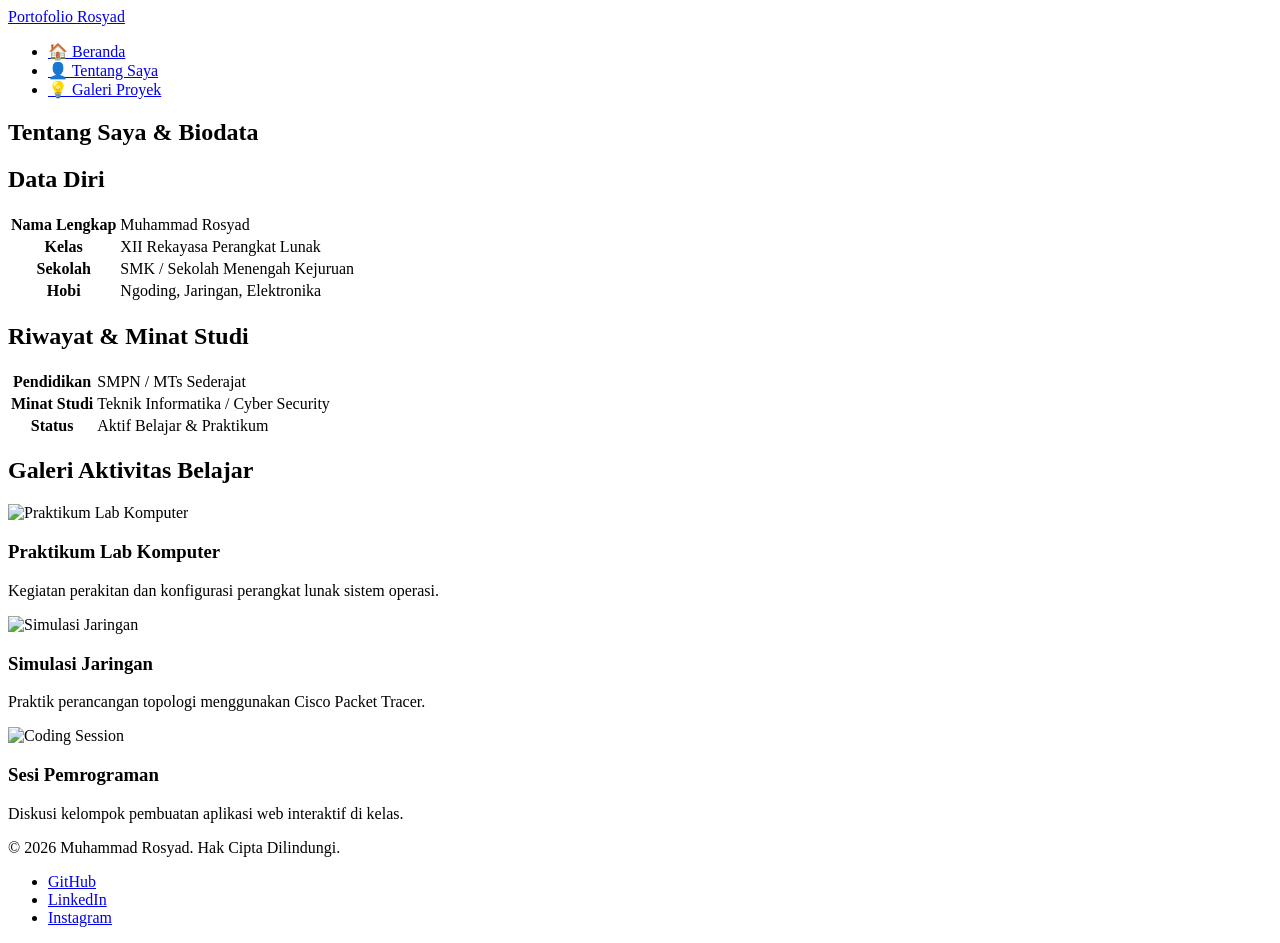
==== about.html @ 9103e583 "Add files via upload" ====
<!DOCTYPE html>
<html lang="id">
<head>
    <meta charset="UTF-8">
    <meta name="viewport" content="width=device-width, initial-scale=1.0">
    <title>Portofolio Rosyad - Tentang Saya</title>
    <link rel="stylesheet" href="assets/style.css">
</head>
<body>
    <header>
        <nav class="navbar">
            <a href="index.html" class="brand">Portofolio Rosyad</a>
            <ul class="nav-menu">
                <li><a href="index.html" class="nav-link">🏠 Beranda</a></li>
                <li><a href="about.html" class="nav-link active">👤 Tentang Saya</a></li>
                <li><a href="project.html" class="nav-link">💡 Galeri Proyek</a></li>
            </ul>
        </nav>
    </header>

    <main>
        <!-- HALAMAN TENTANG SAYA -->
        <section id="tentang" class="page-view active">
            <h2 class="section-title">Tentang Saya & Biodata</h2>
            <div class="biodata-container">
                <div class="card">
                    <h2>Data Diri</h2>
                    <table class="biodata-table">
                        <tr><th>Nama Lengkap</th><td>Muhammad Rosyad</td></tr>
                        <tr><th>Kelas</th><td>XII Rekayasa Perangkat Lunak</td></tr>
                        <tr><th>Sekolah</th><td>SMK / Sekolah Menengah Kejuruan</td></tr>
                        <tr><th>Hobi</th><td>Ngoding, Jaringan, Elektronika</td></tr>
                    </table>
                </div>
                <div class="card">
                    <h2>Riwayat & Minat Studi</h2>
                    <table class="biodata-table">
                        <tr><th>Pendidikan</th><td>SMPN / MTs Sederajat</td></tr>
                        <tr><th>Minat Studi</th><td>Teknik Informatika / Cyber Security</td></tr>
                        <tr><th>Status</th><td>Aktif Belajar & Praktikum</td></tr>
                    </table>
                </div>
            </div>

            <h2 class="section-title">Galeri Aktivitas Belajar</h2>
            <div class="gallery-grid">
                <div class="gallery-item">
                    <img src="https://placehold.co/400x250/1e293b/3b82f6?text=Praktikum+Lab" alt="Praktikum Lab Komputer">
                    <div class="gallery-desc">
                        <h3>Praktikum Lab Komputer</h3>
                        <p>Kegiatan perakitan dan konfigurasi perangkat lunak sistem operasi.</p>
                    </div>
                </div>
                <div class="gallery-item">
                    <img src="https://placehold.co/400x250/1e293b/3b82f6?text=Simulasi+Jaringan" alt="Simulasi Jaringan">
                    <div class="gallery-desc">
                        <h3>Simulasi Jaringan</h3>
                        <p>Praktik perancangan topologi menggunakan Cisco Packet Tracer.</p>
                    </div>
                </div>
                <div class="gallery-item">
                    <img src="https://placehold.co/400x250/1e293b/3b82f6?text=Coding+Session" alt="Coding Session">
                    <div class="gallery-desc">
                        <h3>Sesi Pemrograman</h3>
                        <p>Diskusi kelompok pembuatan aplikasi web interaktif di kelas.</p>
                    </div>
                </div>
            </div>
        </section>
    </main>

    <footer>
        <p>&copy; 2026 Muhammad Rosyad. Hak Cipta Dilindungi.</p>
        <ul class="social-links">
            <li><a href="#">GitHub</a></li>
            <li><a href="#">LinkedIn</a></li>
            <li><a href="#">Instagram</a></li>
        </ul>
    </footer>

    <script src="js/script.js"></script>
</body>
</html>
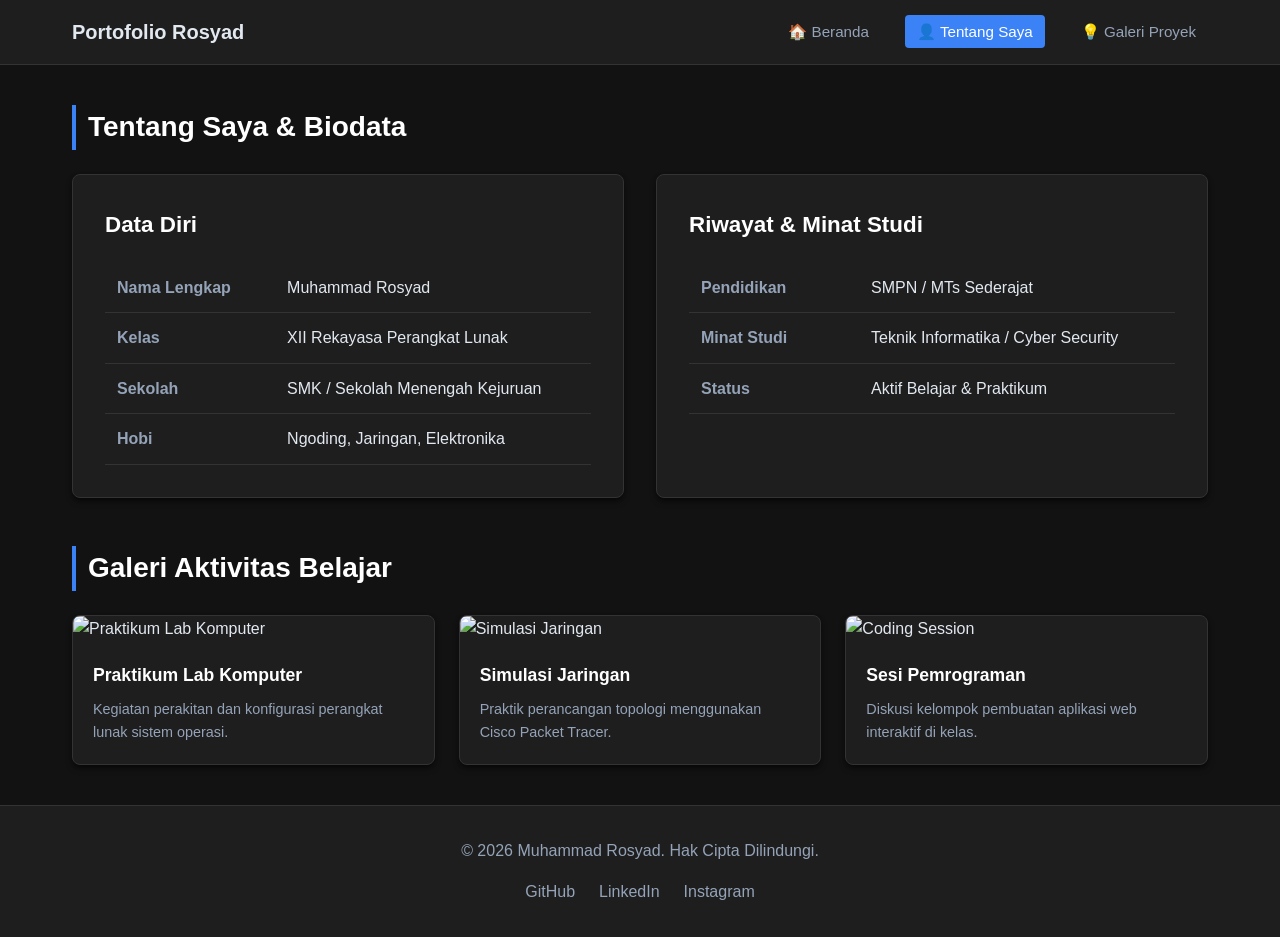
==== commit b7f2e822: "Add files via upload" ====
--- a/assets/style.css
+++ b/assets/style.css
@@ -0,0 +1,399 @@
+    
+        /* ==========================================================================
+           PORTFOLIO ROSYAD - EXTERNAL DARK THEME CSS (EMBEDDED GABUNGAN)
+           ========================================================================== */
+        * {
+            margin: 0;
+            padding: 0;
+            box-sizing: border-box;
+        }
+
+        :root {
+            --bg-primary: #121212;
+            --bg-secondary: #1e1e1e;
+            --bg-card: #252525;
+            --accent-color: #3b82f6;
+            --accent-hover: #2563eb;
+            --text-main: #e2e8f0;
+            --text-muted: #94a3b8;
+            --border-color: #333333;
+            --shadow: 0 4px 6px -1px rgba(0, 0, 0, 0.5), 0 2px 4px -1px rgba(0, 0, 0, 0.3);
+            --transition: all 0.3s ease;
+        }
+
+        body {
+            font-family: 'Segoe UI', Tahoma, Geneva, Verdana, sans-serif;
+            background-color: var(--bg-primary);
+            color: var(--text-main);
+            line-height: 1.6;
+            display: flex;
+            flex-direction: column;
+            min-height: 100vh;
+        }
+
+        header {
+            background-color: var(--bg-secondary);
+            border-bottom: 1px solid var(--border-color);
+            position: sticky;
+            top: 0;
+            z-index: 1000;
+        }
+
+        .navbar {
+            max-width: 1200px;
+            margin: 0 auto;
+            padding: 1rem 2rem;
+            display: flex;
+            justify-content: space-between;
+            align-items: center;
+            flex-wrap: wrap;
+        }
+
+        .brand {
+            font-size: 1.25rem;
+            font-weight: 700;
+            color: var(--text-main);
+            text-decoration: none;
+        }
+
+        .nav-menu {
+            display: flex;
+            list-style: none;
+            gap: 1.5rem;
+            align-items: center;
+            flex-wrap: wrap;
+        }
+
+        .nav-menu a {
+            color: var(--text-muted);
+            text-decoration: none;
+            font-size: 0.95rem;
+            font-weight: 500;
+            transition: var(--transition);
+            padding: 0.5rem 0.75rem;
+            border-radius: 4px;
+        }
+
+        .nav-menu a:hover,
+        .nav-menu a.active {
+            color: #ffffff;
+            background-color: var(--accent-color);
+        }
+
+        main {
+            flex: 1;
+            max-width: 1200px;
+            width: 100%;
+            margin: 0 auto;
+            padding: 2.5rem 2rem;
+        }
+
+        .page-view { display: none; }
+        .page-view.active { display: block; }
+
+        .hero-section {
+            display: flex;
+            align-items: center;
+            gap: 3rem;
+            background-color: var(--bg-secondary);
+            padding: 3rem;
+            border-radius: 12px;
+            border: 1px solid var(--border-color);
+            box-shadow: var(--shadow);
+            margin-bottom: 3rem;
+            flex-wrap: wrap;
+        }
+
+        .hero-img-container {
+            flex: 1;
+            min-width: 250px;
+            text-align: center;
+        }
+
+        .profile-img {
+            width: 220px;
+            height: 220px;
+            object-fit: cover;
+            border-radius: 50%;
+            border: 4px solid var(--accent-color);
+            box-shadow: var(--shadow);
+        }
+
+        .hero-content {
+            flex: 2;
+            min-width: 280px;
+        }
+
+        .greeting {
+            color: var(--accent-color);
+            font-weight: 600;
+            font-size: 1.1rem;
+            margin-bottom: 0.5rem;
+        }
+
+        .hero-content h1 {
+            font-size: 2.5rem;
+            margin-bottom: 0.5rem;
+            color: #ffffff;
+        }
+
+        .status {
+            color: var(--text-muted);
+            font-size: 1.1rem;
+            margin-bottom: 1.5rem;
+        }
+
+        .cta-buttons {
+            display: flex;
+            gap: 1rem;
+            flex-wrap: wrap;
+        }
+
+        .btn {
+            display: inline-block;
+            padding: 0.75rem 1.5rem;
+            border-radius: 6px;
+            font-weight: 600;
+            text-decoration: none;
+            transition: var(--transition);
+            cursor: pointer;
+            border: none;
+        }
+
+        .btn-primary {
+            background-color: var(--accent-color);
+            color: #ffffff;
+        }
+
+        .btn-primary:hover {
+            background-color: var(--accent-hover);
+        }
+
+        .btn-secondary {
+            background-color: var(--bg-card);
+            color: var(--text-main);
+            border: 1px solid var(--border-color);
+        }
+
+        .btn-secondary:hover {
+            background-color: var(--border-color);
+        }
+
+        .section-title {
+            font-size: 1.75rem;
+            margin-bottom: 1.5rem;
+            color: #ffffff;
+            border-left: 4px solid var(--accent-color);
+            padding-left: 0.75rem;
+        }
+
+        .skills-grid {
+            display: grid;
+            grid-template-columns: repeat(auto-fit, minmax(200px, 1fr));
+            gap: 1.5rem;
+            margin-bottom: 3rem;
+        }
+
+        .skill-card {
+            background-color: var(--bg-secondary);
+            border: 1px solid var(--border-color);
+            padding: 1.5rem;
+            border-radius: 8px;
+            text-align: center;
+            box-shadow: var(--shadow);
+            transition: var(--transition);
+        }
+
+        .skill-card:hover {
+            transform: translateY(-5px);
+            border-color: var(--accent-color);
+        }
+
+        .skill-card h3 {
+            margin-top: 0.75rem;
+            color: var(--text-main);
+            font-size: 1.1rem;
+        }
+
+        .biodata-container {
+            display: grid;
+            grid-template-columns: 1fr 1fr;
+            gap: 2rem;
+            margin-bottom: 3rem;
+        }
+
+        @media (max-width: 768px) {
+            .biodata-container {
+                grid-template-columns: 1fr;
+            }
+        }
+
+        .card {
+            background-color: var(--bg-secondary);
+            border: 1px solid var(--border-color);
+            border-radius: 8px;
+            padding: 2rem;
+            box-shadow: var(--shadow);
+        }
+
+        .card h2 {
+            margin-bottom: 1.25rem;
+            color: #ffffff;
+            font-size: 1.4rem;
+        }
+
+        .biodata-table {
+            width: 100%;
+            border-collapse: collapse;
+        }
+
+        .biodata-table th, .biodata-table td {
+            padding: 0.75rem;
+            text-align: left;
+            border-bottom: 1px solid var(--border-color);
+        }
+
+        .biodata-table th {
+            color: var(--text-muted);
+            width: 35%;
+        }
+
+        .biodata-table td {
+            color: var(--text-main);
+        }
+
+        .gallery-grid {
+            display: grid;
+            grid-template-columns: repeat(auto-fit, minmax(260px, 1fr));
+            gap: 1.5rem;
+            margin-top: 1.5rem;
+        }
+
+        .gallery-item {
+            background-color: var(--bg-secondary);
+            border: 1px solid var(--border-color);
+            border-radius: 8px;
+            overflow: hidden;
+            box-shadow: var(--shadow);
+            transition: var(--transition);
+        }
+
+        .gallery-item:hover {
+            transform: translateY(-4px);
+        }
+
+        .gallery-item img {
+            width: 100%;
+            height: 180px;
+            object-fit: cover;
+        }
+
+        .gallery-desc {
+            padding: 1.25rem;
+        }
+
+        .gallery-desc h3 {
+            font-size: 1.1rem;
+            margin-bottom: 0.5rem;
+            color: #ffffff;
+        }
+
+        .gallery-desc p {
+            color: var(--text-muted);
+            font-size: 0.9rem;
+        }
+
+        .contact-container {
+            display: grid;
+            grid-template-columns: 2fr 1fr;
+            gap: 2rem;
+        }
+
+        @media (max-width: 768px) {
+            .contact-container {
+                grid-template-columns: 1fr;
+            }
+        }
+
+        .form-group {
+            margin-bottom: 1.25rem;
+        }
+
+        .form-group label {
+            display: block;
+            margin-bottom: 0.5rem;
+            font-weight: 500;
+            color: var(--text-main);
+        }
+
+        .form-control {
+            width: 100%;
+            padding: 0.75rem;
+            background-color: var(--bg-primary);
+            border: 1px solid var(--border-color);
+            border-radius: 6px;
+            color: var(--text-main);
+            font-size: 1rem;
+            transition: var(--transition);
+        }
+
+        .form-control:focus {
+            outline: none;
+            border-color: var(--accent-color);
+        }
+
+        textarea.form-control {
+            resize: vertical;
+            min-height: 120px;
+        }
+
+        .contact-info-box {
+            background-color: var(--bg-secondary);
+            border: 1px solid var(--border-color);
+            padding: 2rem;
+            border-radius: 8px;
+            box-shadow: var(--shadow);
+        }
+
+        .contact-info-box h3 {
+            margin-bottom: 1rem;
+            color: #ffffff;
+        }
+
+        .contact-info-box p {
+            color: var(--text-muted);
+            margin-bottom: 0.75rem;
+            font-size: 0.95rem;
+        }
+
+        footer {
+            background-color: var(--bg-secondary);
+            border-top: 1px solid var(--border-color);
+            text-align: center;
+            padding: 2rem;
+            margin-top: auto;
+            color: var(--text-muted);
+        }
+
+        footer p {
+            margin-bottom: 0.5rem;
+        }
+
+        .social-links {
+            display: flex;
+            justify-content: center;
+            gap: 1.5rem;
+            list-style: none;
+            margin-top: 1rem;
+        }
+
+        .social-links a {
+            color: var(--text-muted);
+            text-decoration: none;
+            transition: var(--transition);
+        }
+
+        .social-links a:hover {
+            color: var(--accent-color);
+        }
+    
